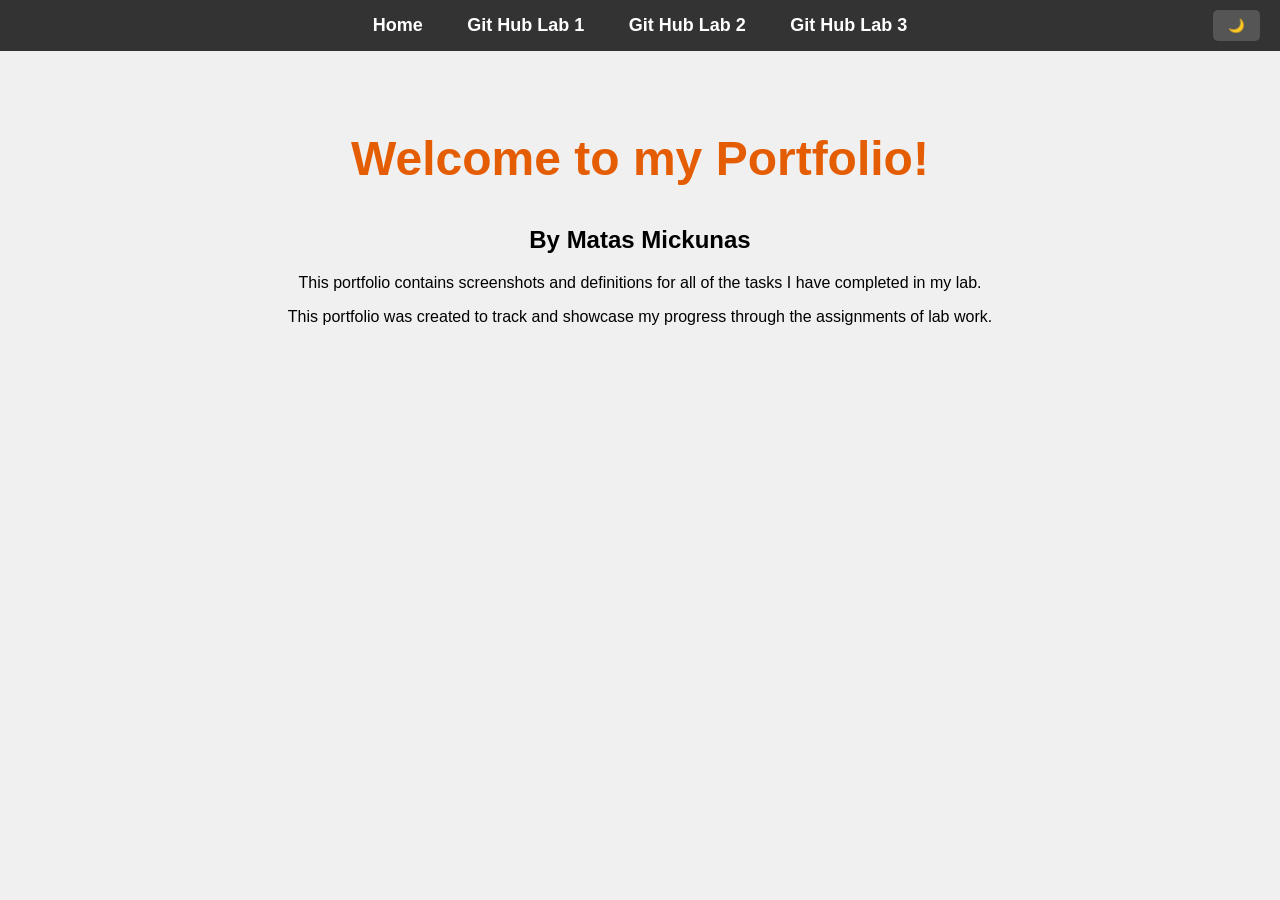
==== ArchOSC Assignment/index.html @ 471b9108 "Trying to sync up" ====
<!DOCTYPE html>
<html lang="en">
<head>

<link rel="stylesheet" href="styles.css">
<meta charset="UTF-8">
<meta name="viewport" content="width=device-width, initial-scale=1.0">
<meta name="description" content="Simple centered name page">

<title>Home</title>




</head>

<body>
    <nav>
    <button id="themeBtn" class="toggle-btn">🌙</button>
    <a href="index.html">Home</a>
    <a href="Lab1.html">Git Hub Lab 1</a>
    <a href="Lab2.html">Git Hub Lab 2</a>
    <a href="Lab3.html">Git Hub Lab 3</a>

    </nav>

        <section>
            <h1>Welcome to my Portfolio!</h1>
            <h2>By Matas Mickunas</h2>
            <p>This portfolio contains screenshots and definitions for all of the tasks I have completed in my lab. </p>
            <p>This portfolio was created to track and showcase my progress through the assignments of lab work.</p>
        </section>

<script src="script.js"></script>
</body>
</html>
---- ArchOSC Assignment/styles.css ----
body{
            margin:0;
            font-family: Arial, sans-serif;
            background-color:#f0f0f0;
        }

        /* Navigation bar */

        nav{
            background:#333;
            padding:15px;
            text-align:center;
        }

        nav a{
            color:white;
            text-decoration:none;
            margin:0 20px;
            font-weight:bold;
            font-size:18px;
        }

        nav a:hover{
            text-decoration:underline;
        }

        /* Page content */

        section{
            width:80%;
            max-width:900px;
            margin:auto;
            padding:40px;
            text-align:center;
        }

        h1{
            font-size:3rem;
            color:#e45d03;
        }

        .gallery img{
            max-width:800px;
            width:100%;
            margin:10px;
        }

        .thumbnails img{
            max-width:150px;
            margin:5px;
        }

        /* Dark mode styles */

        .dark-mode {
            background-color: #121212;
            color: #e0e0e0;
        }

        .dark-mode nav {
            background-color: #000;
        }

        .dark-mode a {
            color: #ffffff;
        }

        /* Toggle button */

        .toggle-btn {
            position: absolute;
            right: 20px;
            top: 10px;
            padding: 8px 15px;
            border: none;
            background: #555;
            color: white;
            cursor: pointer;
            border-radius: 5px;
        }

        .toggle-btn:hover {
            background: #777;
        }
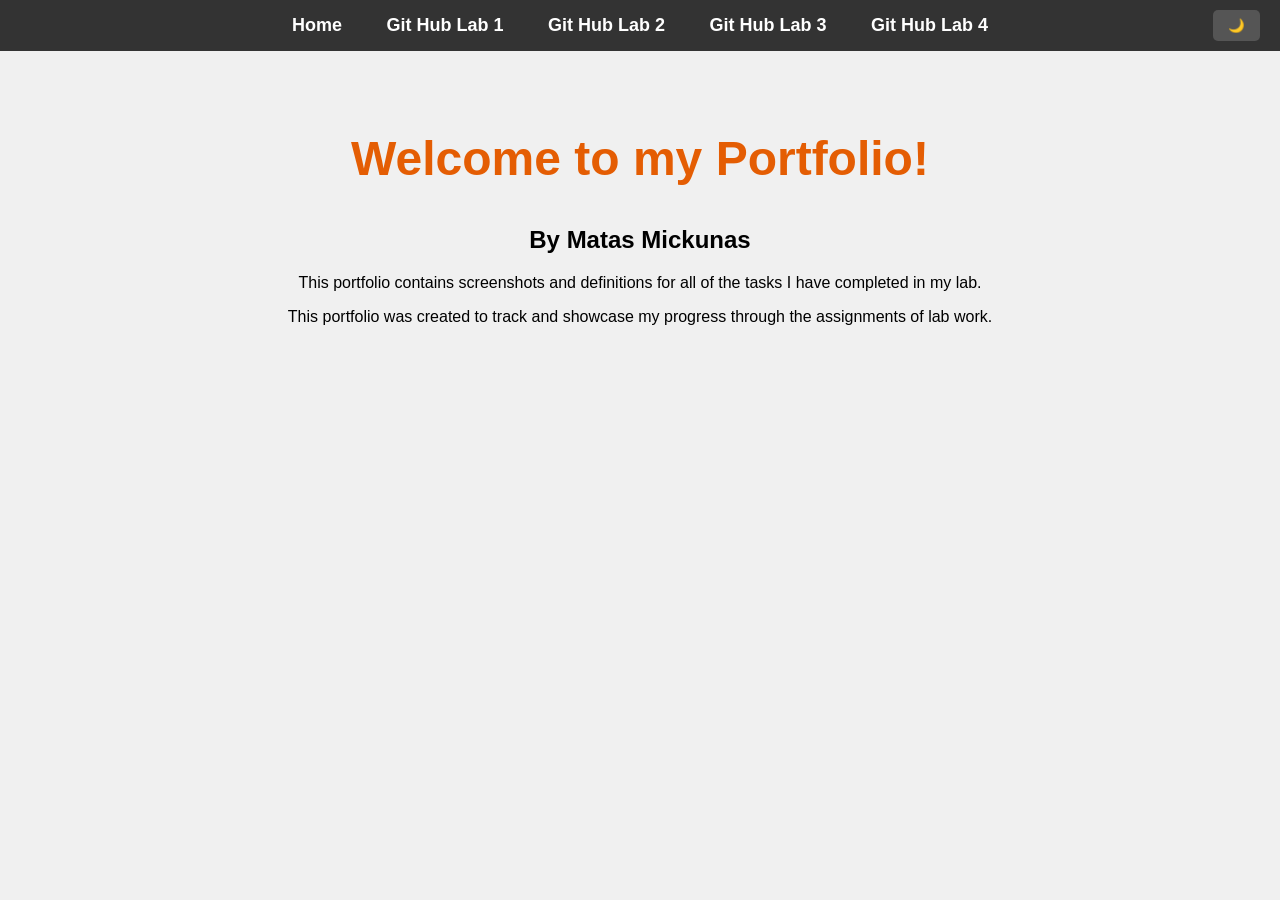
==== commit 8a966fed: "Updated website for cleaner looks" ====
--- a/ArchOSC Assignment/index.html
+++ b/ArchOSC Assignment/index.html
@@ -21,6 +21,7 @@
     <a href="Lab1.html">Git Hub Lab 1</a>
     <a href="Lab2.html">Git Hub Lab 2</a>
     <a href="Lab3.html">Git Hub Lab 3</a>
+    <a href="Lab4.html">Git Hub Lab 4</a>
 
     </nav>
 
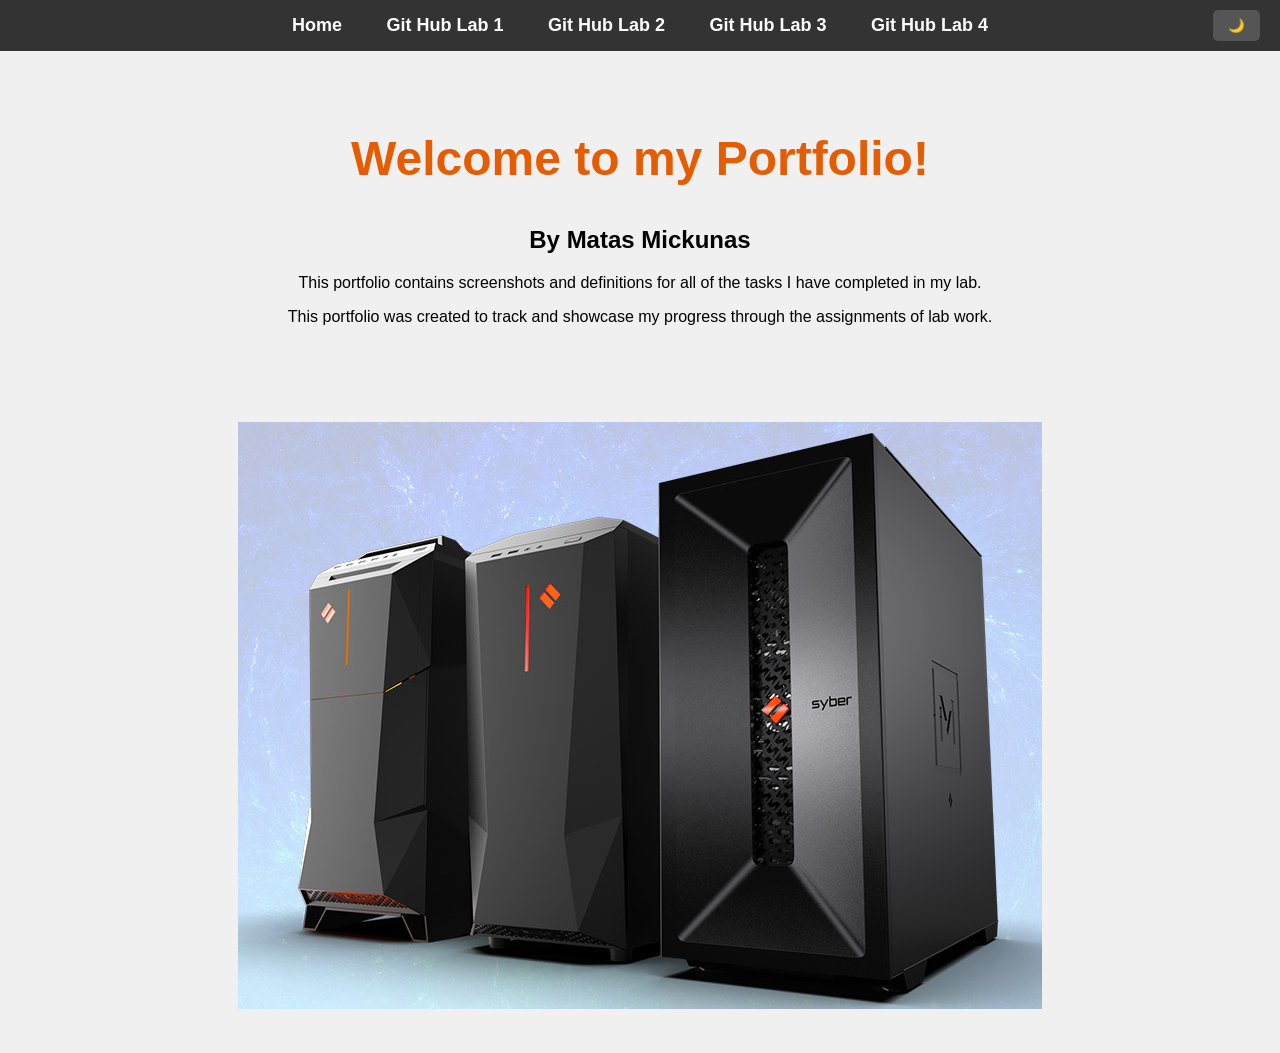
==== commit 10e4730a: "upading Home page" ====
--- a/ArchOSC Assignment/index.html
+++ b/ArchOSC Assignment/index.html
@@ -1,37 +1,38 @@
 <!DOCTYPE html>
 <html lang="en">
-<head>
+    <head>
 
-<link rel="stylesheet" href="styles.css">
-<meta charset="UTF-8">
-<meta name="viewport" content="width=device-width, initial-scale=1.0">
-<meta name="description" content="Simple centered name page">
+        <link rel="stylesheet" href="styles.css">
+        <meta charset="UTF-8">
+        <meta name="viewport" content="width=device-width, initial-scale=1.0">
+        <meta name="description" content="Simple centered name page">
 
-<title>Home</title>
+    <title>Home</title>
 
+    </head>
 
+    <body>
+        <nav>
+        <button id="themeBtn" class="toggle-btn">🌙</button>
+        <a href="index.html">Home</a>
+        <a href="Lab1.html">Git Hub Lab 1</a>
+        <a href="Lab2.html">Git Hub Lab 2</a>
+        <a href="Lab3.html">Git Hub Lab 3</a>
+        <a href="Lab4.html">Git Hub Lab 4</a>
 
+        </nav>
 
-</head>
+            <section>
+                <h1>Welcome to my Portfolio!</h1>
+                <h2>By Matas Mickunas</h2>
+                <p>This portfolio contains screenshots and definitions for all of the tasks I have completed in my lab. </p>
+                <p>This portfolio was created to track and showcase my progress through the assignments of lab work.</p>
+            </section>
 
-<body>
-    <nav>
-    <button id="themeBtn" class="toggle-btn">🌙</button>
-    <a href="index.html">Home</a>
-    <a href="Lab1.html">Git Hub Lab 1</a>
-    <a href="Lab2.html">Git Hub Lab 2</a>
-    <a href="Lab3.html">Git Hub Lab 3</a>
-    <a href="Lab4.html">Git Hub Lab 4</a>
+            <section>
+                <img src="Pictures/Lab1/001.png" alt="Screenshot 1">
+            </section>
 
-    </nav>
-
-        <section>
-            <h1>Welcome to my Portfolio!</h1>
-            <h2>By Matas Mickunas</h2>
-            <p>This portfolio contains screenshots and definitions for all of the tasks I have completed in my lab. </p>
-            <p>This portfolio was created to track and showcase my progress through the assignments of lab work.</p>
-        </section>
-
-<script src="script.js"></script>
-</body>
+    <script src="script.js"></script>
+    </body>
 </html>
--- a/ArchOSC Assignment/styles.css
+++ b/ArchOSC Assignment/styles.css
@@ -82,4 +82,51 @@
 
         .toggle-btn:hover {
             background: #777;
-        }+        }
+
+        /* The Modal (background) */
+        .modal {
+        display: none; /* Hidden by default */
+        position: fixed; /* Stay in place */
+        z-index: 1000; /* Sit on top */
+        padding-top: 60px; /* Location of the box */
+        left: 0;
+        top: 0;
+        width: 100%; /* Full width */
+        height: 100%; /* Full height */
+        overflow: auto; /* Enable scroll if needed */
+        background-color: rgba(0,0,0,0.8); /* Black with opacity */
+        }
+
+        /* Modal Content (image) */
+        .modal-content {
+        margin: auto;
+        display: block;
+        max-width: 130%;
+        max-height: 110vh;
+        box-shadow: 0 0 15px #fff;
+        border-radius: 4px;
+        }
+
+        /* Caption */
+        #caption {
+        margin: auto;
+        display: block;
+        width: 80%;
+        max-width: 700px;
+        text-align: center;
+        color: #ccc;
+        padding: 10px 0;
+        }
+
+        /* Close button */
+        .close {
+        position: absolute;
+        top: 20px;
+        right: 35px;
+        color: #fff;
+        font-size: 40px;
+        font-weight: bold;
+        cursor: pointer;
+        user-select: none;
+        }
